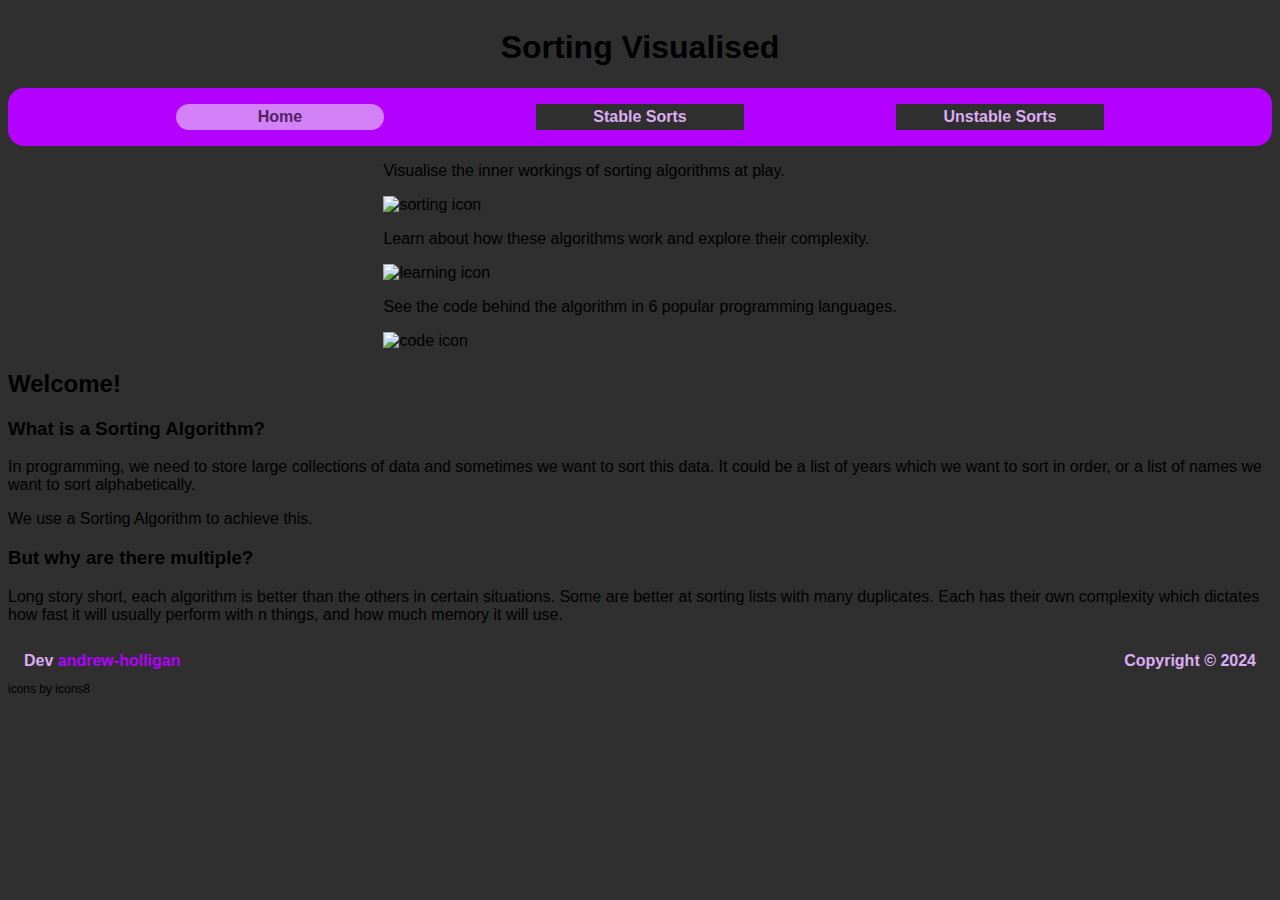
==== index.html @ a53d6f6a "feat: init quick sort" ====
<!DOCTYPE html>

<html lang="en">
  <head>
    <meta charset="utf-8" />
    <meta name="viewport" content="width=device-width, initial-scale=1" />
    <meta
      name="description"
      content="Provides a visual representation of the Sorting Algorithms"
    />
    <meta name="author" content="andrew-holligan" />

    <link
      rel="icon"
      type="image/x-icon"
      href="./assets/images/favicon/favicon.ico"
    />

    <title>Sorting Visualised - Welcome</title>

    <!-- css -->
    <link rel="stylesheet" href="./css/base/variables.css" />
    <link rel="stylesheet" href="./css/base/header.css" />
    <link rel="stylesheet" href="./css/base/nav.css" />
    <link rel="stylesheet" href="./css/base/main.css" />
    <link rel="stylesheet" href="./css/base/footer.css" />

    <link rel="stylesheet" href="./css/home/info.css" />
  </head>

  <body>
    <header class="header">
      <h1>Sorting Visualised</h1>
    </header>

    <!-- NAVBAR -->
    <nav class="navbar">
      <a class="navbar-active-link" href="./">Home</a>
      <div class="navbar-dropdown">
        Stable Sorts
        <div class="navbar-dropdown-menu">
          <a href="./bubble-sort.html">Bubble Sort</a>
          <a href="./insertion-sort.html">Insertion Sort</a>
          <a href="./merge-sort.html">Merge Sort</a>
        </div>
      </div>
      <div class="navbar-dropdown">
        Unstable Sorts
        <div class="navbar-dropdown-menu">
          <a href="">Selection Sort</a>
          <a href="">Shell Sort</a>
          <a href="./quick-sort.html">Quick Sort</a>
        </div>
      </div>
    </nav>

    <main class="main">
      <div class="overview-section">
        <div class="overview-container">
          <p>Visualise the inner workings of sorting algorithms at play.</p>
          <img
            src="./assets/images/overview/icons8-sorting.png"
            alt="sorting icon"
          />
        </div>
        <div class="overview-container">
          <p>
            Learn about how these algorithms work and explore their complexity.
          </p>
          <img
            src="./assets/images/overview/icons8-learn.png"
            alt="learning icon"
          />
        </div>
        <div class="overview-container">
          <p>
            See the code behind the algorithm in 6 popular programming
            languages.
          </p>
          <img src="./assets/images/overview/icons8-code.png" alt="code icon" />
        </div>
      </div>

      <div class="welcome-section">
        <h2>Welcome!</h2>
        <h3>What is a Sorting Algorithm?</h3>
        <p>
          In programming, we need to store large collections of data and
          sometimes we want to sort this data. It could be a list of years which
          we want to sort in order, or a list of names we want to sort
          alphabetically.
        </p>
        <p>We use a Sorting Algorithm to achieve this.</p>
        <h3>But why are there multiple?</h3>
        <p>
          Long story short, each algorithm is better than the others in
          <bold>certain situations</bold>. Some are better at sorting lists with
          many duplicates. Each has their own complexity which dictates how fast
          it will <bold>usually</bold> perform with <italic>n</italic> things,
          and how much memory it will use.
        </p>
      </div>
    </main>

    <!-- FOOTER -->
    <footer class="footer">
      <div class="footer-left">
        Dev
        <a class="footer-link" href="https://github.com/andrew-holligan"
          >andrew-holligan</a
        >
      </div>
      <div class="footer-right">Copyright &copy 2024</div>
    </footer>

    <footer class="sub-footer">icons by icons8</footer>
  </body>
</html>
---- css/base/variables.css ----
/* VARIABLES */
:root {
  --color-1: #b300ff;
  --color-2: #deacf5;
  --color-3: #545454;
  --color-4: #2f2f2f;

  --font: Helvetica;
}
---- css/base/header.css ----
/* STANDARD */
/* 1. position */
/* 2. size */
/* 3. margin/padding */
/* 4. border */
/* 5. color */
/* 6. font */

body {
  background: var(--color-4);

  font-family: var(--font);
}

header {
  display: flex;
  align-items: center;
  justify-content: center;
}

.heading {
  display: flex;
  align-items: center;
  justify-content: center;

  height: 50px;

  color: var(--color-2);
}
---- css/base/nav.css ----
.navbar {
  display: flex;
  align-items: center;
  justify-content: space-evenly;

  width: var(--width-global);
  padding: 1rem;

  border-radius: 1rem;

  background: var(--color-1);
  font-weight: bold;
}

.navbar a {
  text-decoration: none;
  text-align: center;

  padding: 0.25rem;
  width: 12.5rem;

  border-radius: 1rem;

  color: var(--color-4);
  background: var(--color-2);
}

.navbar a:hover {
  cursor: pointer;

  color: var(--color-2);
  background: var(--color-4);
}

/* DROPDOWN MENU */
.navbar-dropdown {
  text-decoration: none;

  display: flex;
  align-items: center;
  flex-direction: column;

  padding: 0.25rem;
  width: 12.5rem;

  color: var(--color-2);
  background: var(--color-4);
}

.navbar-dropdown:hover .navbar-dropdown-menu {
  max-height: 100%;
  transition: max-height 0.5s ease-in;
}

.navbar-dropdown-menu {
  display: flex;
  flex-direction: column;
  position: absolute;
  max-height: 0;
  overflow: hidden;
  transition: max-height 0.5s ease-out;

  margin-top: 1.5rem;
}

.navbar-dropdown-menu a {
  border-radius: 0;
}

.navbar-dropdown-menu a:last-child {
  border-bottom-left-radius: 1rem;
  border-bottom-right-radius: 1rem;
}

/* ACTIVE LINK */
.navbar-active-link {
  opacity: 75%;
}

.navbar-active-link:hover {
  cursor: default !important;

  background: var(--color-2) !important;
  color: var(--color-4) !important;
}
---- css/base/main.css ----
/* STANDARD */
/* 1. position */
/* 2. size */
/* 3. margin/padding */
/* 4. border */
/* 5. color */
/* 6. font */

main {
  display: flex;
  align-items: center;
  justify-content: center;
  flex-direction: column;
}

.main-section {
  display: flex;
  align-items: center;
  justify-content: center;

  padding: 20px;
  margin-top: 20px;

  width: 1100px;

  border-radius: 40px;

  background: var(--color-3);
}
---- css/base/footer.css ----
.footer {
  display: flex;
  align-items: center;
  justify-content: space-between;
  flex-direction: row;

  width: var(--width-global);
  margin-top: 0.75rem;
  margin-bottom: 0.75rem;

  color: var(--color-2);
  font-weight: bold;
}

.footer-left {
  padding-inline: 1rem;
}

.footer-right {
  float: right;

  padding-inline: 1rem;
}

.footer-left a {
  text-decoration: none;

  color: var(--color-1);
}

/* SUB FOOTER */
.sub-footer {
  color: var(--color-5);
  font-size: 0.75rem;
}
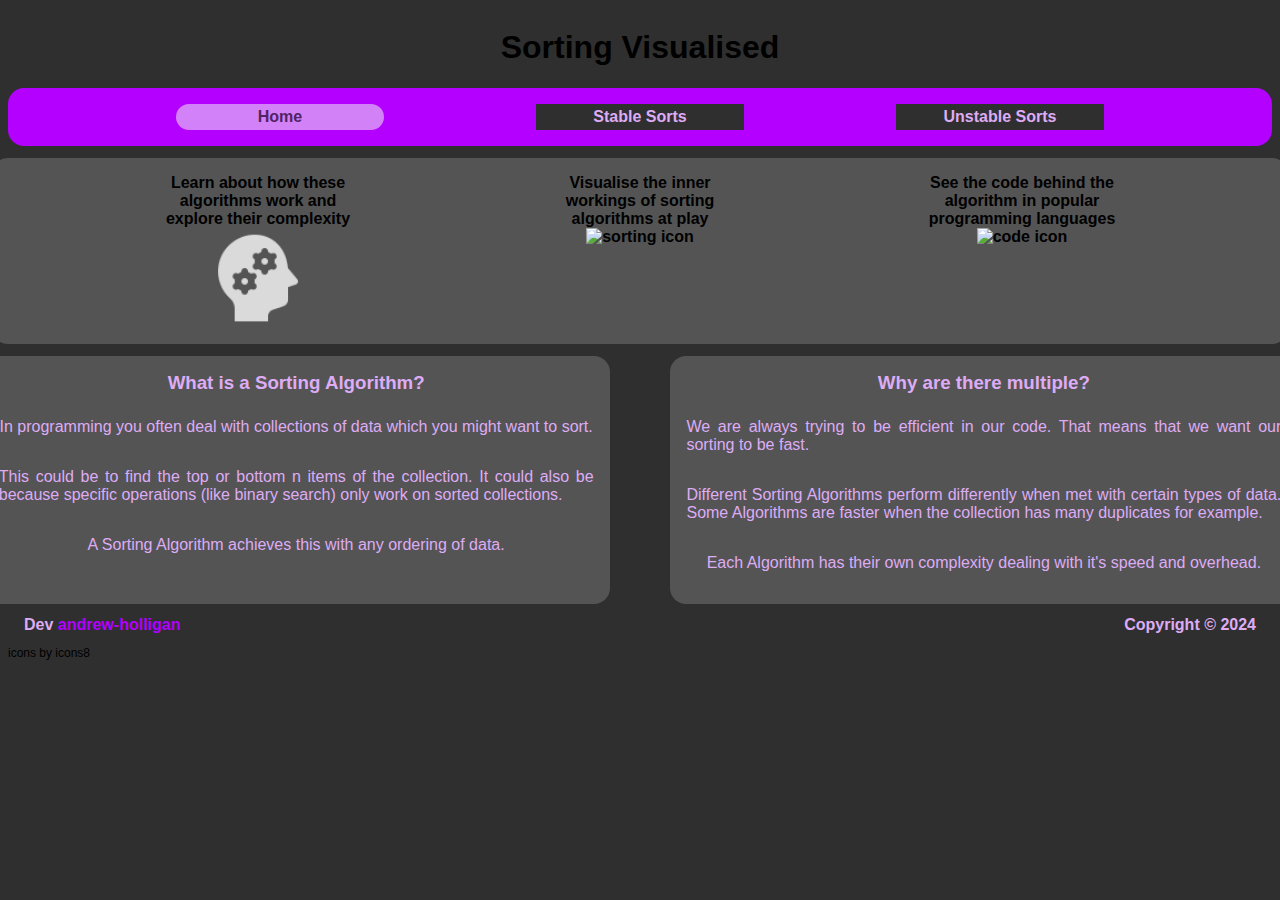
==== commit e3a1db13: "feat: index css" ====
--- a/index.html
+++ b/index.html
@@ -47,9 +47,10 @@
       <div class="navbar-dropdown">
         Unstable Sorts
         <div class="navbar-dropdown-menu">
-          <a href="">Selection Sort</a>
-          <a href="">Shell Sort</a>
+          <a href="./selection-sort.html">Selection Sort</a>
+          <a href="./shell-sort.html">Shell Sort</a>
           <a href="./quick-sort.html">Quick Sort</a>
+          <a href="./heap-sort.html">Heap Sort</a>
         </div>
       </div>
     </nav>
@@ -57,7 +58,16 @@
     <main class="main">
       <div class="overview-section">
         <div class="overview-container">
-          <p>Visualise the inner workings of sorting algorithms at play.</p>
+          <p>
+            Learn about how these algorithms work and explore their complexity
+          </p>
+          <img
+            src="./assets/images/overview/icons8-learn.png"
+            alt="learning icon"
+          />
+        </div>
+        <div class="overview-container">
+          <p>Visualise the inner workings of sorting algorithms at play</p>
           <img
             src="./assets/images/overview/icons8-sorting.png"
             alt="sorting icon"
@@ -65,40 +75,42 @@
         </div>
         <div class="overview-container">
           <p>
-            Learn about how these algorithms work and explore their complexity.
-          </p>
-          <img
-            src="./assets/images/overview/icons8-learn.png"
-            alt="learning icon"
-          />
-        </div>
-        <div class="overview-container">
-          <p>
-            See the code behind the algorithm in 6 popular programming
-            languages.
+            See the code behind the algorithm in popular programming languages
           </p>
           <img src="./assets/images/overview/icons8-code.png" alt="code icon" />
         </div>
       </div>
 
       <div class="welcome-section">
-        <h2>Welcome!</h2>
-        <h3>What is a Sorting Algorithm?</h3>
-        <p>
-          In programming, we need to store large collections of data and
-          sometimes we want to sort this data. It could be a list of years which
-          we want to sort in order, or a list of names we want to sort
-          alphabetically.
-        </p>
-        <p>We use a Sorting Algorithm to achieve this.</p>
-        <h3>But why are there multiple?</h3>
-        <p>
-          Long story short, each algorithm is better than the others in
-          <bold>certain situations</bold>. Some are better at sorting lists with
-          many duplicates. Each has their own complexity which dictates how fast
-          it will <bold>usually</bold> perform with <italic>n</italic> things,
-          and how much memory it will use.
-        </p>
+        <div class="welcome-container">
+          <h3>What is a Sorting Algorithm?</h3>
+          <p>
+            In programming you often deal with collections of data which you
+            might want to sort.
+          </p>
+          <p>
+            This could be to find the top or bottom n items of the collection.
+            It could also be because specific operations (like binary search)
+            only work on sorted collections.
+          </p>
+          <p>A Sorting Algorithm achieves this with any ordering of data.</p>
+        </div>
+        <div class="welcome-container">
+          <h3>Why are there multiple?</h3>
+          <p>
+            We are always trying to be efficient in our code. That means that we
+            want our sorting to be fast.
+          </p>
+          <p>
+            Different Sorting Algorithms perform differently when met with
+            certain types of data. Some Algorithms are faster when the
+            collection has many duplicates for example.
+          </p>
+          <p>
+            Each Algorithm has their own complexity dealing with it's speed and
+            overhead.
+          </p>
+        </div>
       </div>
     </main>
 
--- a/css/home/info.css
+++ b/css/home/info.css
@@ -0,0 +1,68 @@
+.overview-section {
+  display: flex;
+  align-items: center;
+  justify-content: space-evenly;
+
+  padding: 1rem;
+  width: 100%;
+  margin-top: 0.75rem;
+
+  border-radius: 1rem;
+
+  background: var(--color-3);
+  color: var(--color-5);
+  font-weight: bold;
+}
+
+.overview-container {
+  display: flex;
+  flex-direction: column;
+  justify-content: center;
+  align-items: center;
+
+  width: 12.5rem;
+  margin-inline: 2rem;
+}
+
+.overview-container img {
+  height: 100px;
+}
+
+.overview-container p {
+  margin: 0;
+
+  text-align: center;
+}
+
+.welcome-section {
+  display: flex;
+  justify-content: space-between;
+
+  width: 104%;
+  margin-top: 0.75rem;
+
+  color: var(--color-2);
+}
+
+.welcome-section p {
+  text-align: justify;
+
+  color: var(--color-5);
+}
+
+.welcome-container {
+  display: flex;
+  flex-direction: column;
+  align-items: center;
+
+  width: 45.25%;
+  padding: 1rem;
+  border-radius: 1rem;
+
+  background: var(--color-3);
+}
+
+.welcome-container h3 {
+  margin: 0;
+  margin-bottom: 0.5rem;
+}
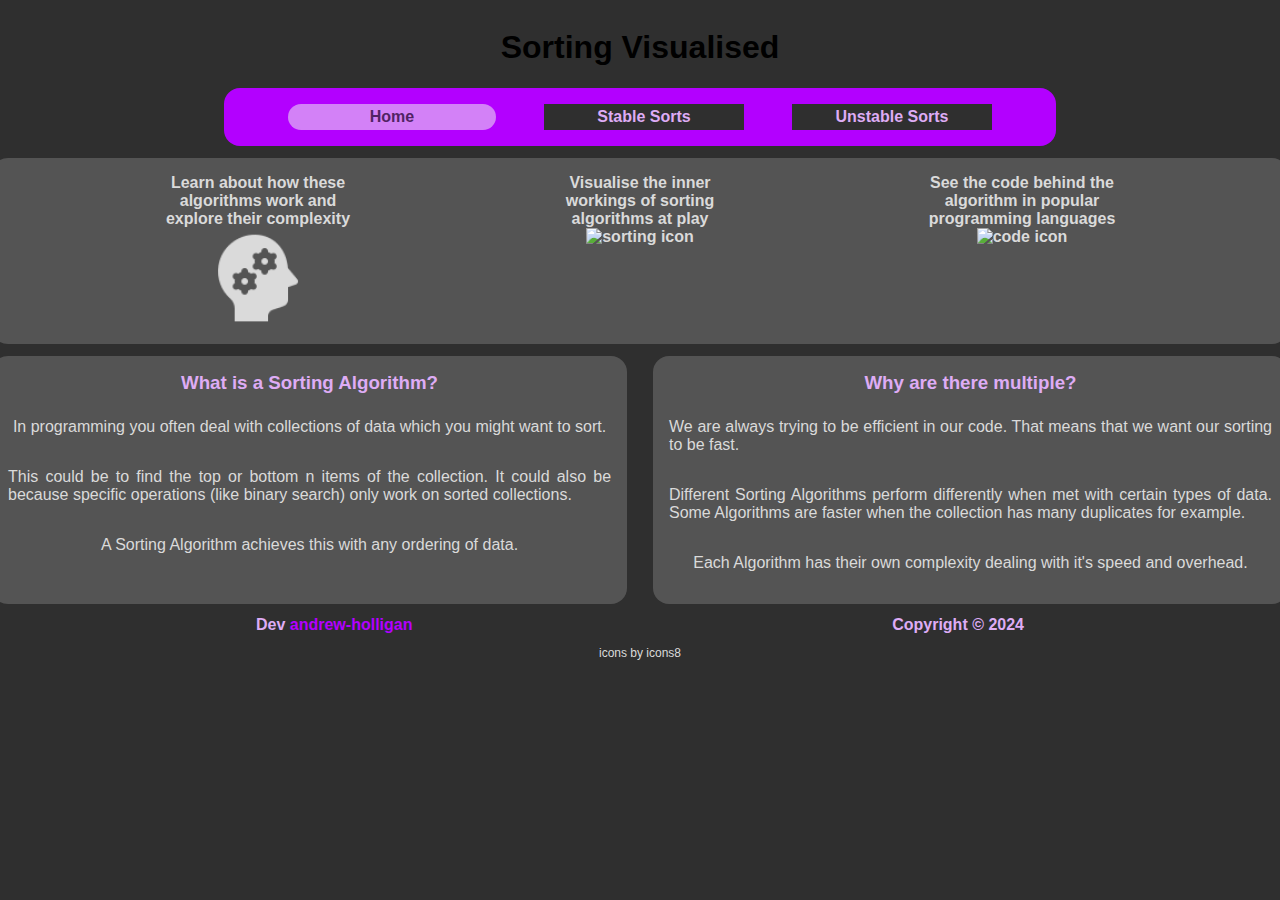
==== commit b9e204e7: "feat: device screen width css" ====
--- a/index.html
+++ b/index.html
@@ -37,7 +37,7 @@
     <nav class="navbar">
       <a class="navbar-active-link" href="./">Home</a>
       <div class="navbar-dropdown">
-        Stable Sorts
+        <p>Stable Sorts</p>
         <div class="navbar-dropdown-menu">
           <a href="./bubble-sort.html">Bubble Sort</a>
           <a href="./insertion-sort.html">Insertion Sort</a>
@@ -45,7 +45,7 @@
         </div>
       </div>
       <div class="navbar-dropdown">
-        Unstable Sorts
+        <p>Unstable Sorts</p>
         <div class="navbar-dropdown-menu">
           <a href="./selection-sort.html">Selection Sort</a>
           <a href="./shell-sort.html">Shell Sort</a>
--- a/css/base/variables.css
+++ b/css/base/variables.css
@@ -1,9 +1,26 @@
-/* VARIABLES */
 :root {
   --color-1: #b300ff;
   --color-2: #deacf5;
   --color-3: #545454;
   --color-4: #2f2f2f;
+  --color-5: #dadada;
 
   --font: Helvetica;
+
+  --width-global: 50rem;
 }
+
+body {
+  display: flex;
+  align-items: center;
+  flex-direction: column;
+
+  background: var(--color-4);
+  font-family: var(--font);
+}
+
+@media (max-width: 55rem) {
+  :root {
+    --width-global: 80%;
+  }
+}
--- a/css/base/nav.css
+++ b/css/base/nav.css
@@ -17,7 +17,7 @@
   text-align: center;
 
   padding: 0.25rem;
-  width: 12.5rem;
+  width: 25%;
 
   border-radius: 1rem;
 
@@ -39,31 +39,50 @@
   display: flex;
   align-items: center;
   flex-direction: column;
+  position: relative;
 
-  padding: 0.25rem;
-  width: 12.5rem;
+  width: 25%;
 
   color: var(--color-2);
+}
+
+.navbar-dropdown p {
+  text-align: center;
+
+  margin: 0;
+  padding-top: 0.25rem;
+  padding-bottom: 0.25rem;
+
+  width: 100%;
+
   background: var(--color-4);
 }
 
 .navbar-dropdown:hover .navbar-dropdown-menu {
-  max-height: 100%;
-  transition: max-height 0.5s ease-in;
+  /* BAD - need to manually change value when add another link */
+  max-height: 400%;
+  transition: max-height 0.25s ease-in;
 }
 
 .navbar-dropdown-menu {
   display: flex;
   flex-direction: column;
   position: absolute;
+
+  width: 100%;
+  margin-top: 1.75rem;
+
   max-height: 0;
   overflow: hidden;
-  transition: max-height 0.5s ease-out;
-
-  margin-top: 1.5rem;
+  transition: max-height 0.25s ease-out;
 }
 
 .navbar-dropdown-menu a {
+  padding: 0;
+  padding-top: 0.25rem;
+  padding-bottom: 0.25rem;
+  width: 100%;
+
   border-radius: 0;
 }
 
@@ -83,3 +102,30 @@
   background: var(--color-2) !important;
   color: var(--color-4) !important;
 }
+
+@media (max-width: 540px) {
+  .navbar {
+    flex-direction: column;
+  }
+
+  .navbar a {
+    width: 75%;
+  }
+  .navbar-dropdown-menu {
+    position: relative;
+    margin: 0;
+  }
+
+  .navbar-dropdown-menu a {
+    width: 100%;
+    margin: 0;
+  }
+
+  .navbar-dropdown {
+    width: 75%;
+  }
+
+  .navbar-dropdown:nth-of-type(1) {
+    margin: 0.5rem;
+  }
+}
--- a/css/home/info.css
+++ b/css/home/info.css
@@ -38,7 +38,7 @@
   display: flex;
   justify-content: space-between;
 
-  width: 104%;
+  width: calc(100% + 2rem);
   margin-top: 0.75rem;
 
   color: var(--color-2);
@@ -55,7 +55,7 @@
   flex-direction: column;
   align-items: center;
 
-  width: 45.25%;
+  width: calc(49% - 2rem);
   padding: 1rem;
   border-radius: 1rem;
 
@@ -66,3 +66,22 @@
   margin: 0;
   margin-bottom: 0.5rem;
 }
+
+@media (max-width: 540px) {
+  .overview-section {
+    flex-direction: column;
+  }
+
+  .overview-container {
+    margin-inline: 0;
+  }
+
+  .welcome-section {
+    flex-direction: column;
+  }
+
+  .welcome-container {
+    width: calc(100% - 2rem);
+    margin-top: 0.75rem;
+  }
+}
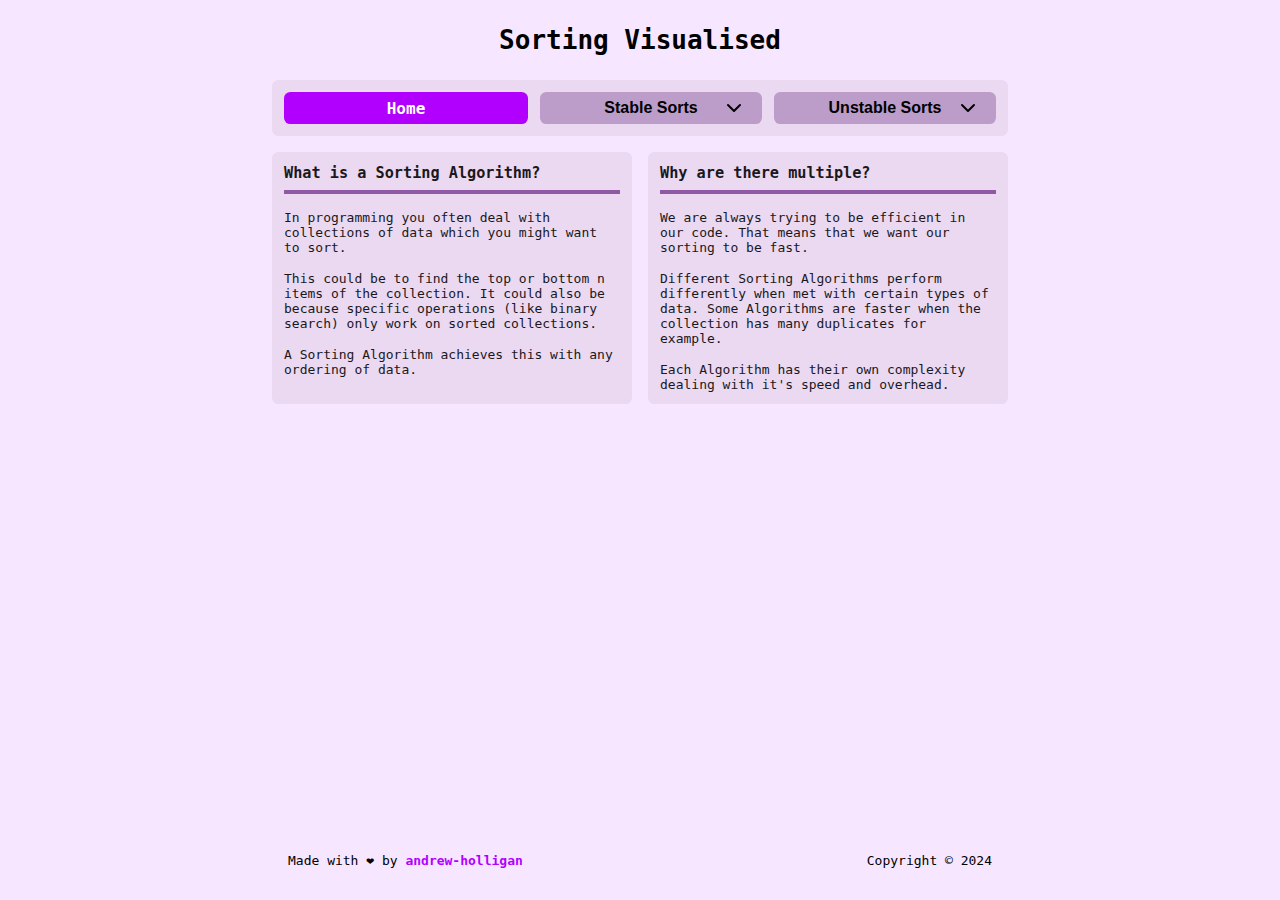
==== commit 8aa8d7ad: "feat: major refactoring" ====
--- a/index.html
+++ b/index.html
@@ -1,130 +1,129 @@
 <!DOCTYPE html>
 
 <html lang="en">
-  <head>
-    <meta charset="utf-8" />
-    <meta name="viewport" content="width=device-width, initial-scale=1" />
-    <meta
-      name="description"
-      content="Provides a visual representation of the Sorting Algorithms"
-    />
-    <meta name="author" content="andrew-holligan" />
+	<head>
+		<!-- meta -->
+		<meta charset="utf-8" />
+		<meta name="viewport" content="width=device-width, initial-scale=1" />
+		<meta name="author" content="Andrew Holligan" />
+		<meta name="description" content="Provides a visual representation of Sorting Algorithms" />
 
-    <link
-      rel="icon"
-      type="image/x-icon"
-      href="./assets/images/favicon/favicon.ico"
-    />
+		<!-- favicon -->
+		<link rel="apple-touch-icon" sizes="180x180" href="/assets/favicon/apple-touch-icon.png" />
+		<link rel="icon" type="image/png" sizes="32x32" href="/assets/favicon/favicon-32x32.png" />
+		<link rel="icon" type="image/png" sizes="16x16" href="/assets/favicon/favicon-16x16.png" />
+		<link rel="manifest" href="/assets/favicon/site.webmanifest" />
 
-    <title>Sorting Visualised - Welcome</title>
+		<!-- title -->
+		<title>Sorting Visualised - Welcome</title>
 
-    <!-- css -->
-    <link rel="stylesheet" href="./css/base/variables.css" />
-    <link rel="stylesheet" href="./css/base/header.css" />
-    <link rel="stylesheet" href="./css/base/nav.css" />
-    <link rel="stylesheet" href="./css/base/main.css" />
-    <link rel="stylesheet" href="./css/base/footer.css" />
+		<!-- css -->
+		<link rel="stylesheet" href="./css/base/variables.css" />
+		<link rel="stylesheet" href="./css/base/header.css" />
+		<link rel="stylesheet" href="./css/base/nav.css" />
+		<link rel="stylesheet" href="./css/base/main.css" />
+		<link rel="stylesheet" href="./css/base/footer.css" />
+		<link rel="stylesheet" href="./css/home/info.css" />
+	</head>
 
-    <link rel="stylesheet" href="./css/home/info.css" />
-  </head>
+	<body>
+		<!-- header -->
+		<header class="header">
+			<h1>Sorting Visualised</h1>
+		</header>
 
-  <body>
-    <header class="header">
-      <h1>Sorting Visualised</h1>
-    </header>
+		<!-- navbar -->
+		<nav class="navbar">
+			<!-- home link -->
+			<a href="./" class="navbar-active-link">Home</a>
 
-    <!-- NAVBAR -->
-    <nav class="navbar">
-      <a class="navbar-active-link" href="./">Home</a>
-      <div class="navbar-dropdown">
-        <p>Stable Sorts</p>
-        <div class="navbar-dropdown-menu">
-          <a href="./bubble-sort.html">Bubble Sort</a>
-          <a href="./insertion-sort.html">Insertion Sort</a>
-          <a href="./merge-sort.html">Merge Sort</a>
-        </div>
-      </div>
-      <div class="navbar-dropdown">
-        <p>Unstable Sorts</p>
-        <div class="navbar-dropdown-menu">
-          <a href="./selection-sort.html">Selection Sort</a>
-          <a href="./shell-sort.html">Shell Sort</a>
-          <a href="./quick-sort.html">Quick Sort</a>
-          <a href="./heap-sort.html">Heap Sort</a>
-        </div>
-      </div>
-    </nav>
+			<!-- stable sorts links -->
+			<div class="navbar-dropdown">
+				<button class="navbar-dropdown-button">
+					<div></div>
+					<span>Stable Sorts</span>
+					<div data-embed-svg="chevron-down.svg" class="icon"></div>
+				</button>
 
-    <main class="main">
-      <div class="overview-section">
-        <div class="overview-container">
-          <p>
-            Learn about how these algorithms work and explore their complexity
-          </p>
-          <img
-            src="./assets/images/overview/icons8-learn.png"
-            alt="learning icon"
-          />
-        </div>
-        <div class="overview-container">
-          <p>Visualise the inner workings of sorting algorithms at play</p>
-          <img
-            src="./assets/images/overview/icons8-sorting.png"
-            alt="sorting icon"
-          />
-        </div>
-        <div class="overview-container">
-          <p>
-            See the code behind the algorithm in popular programming languages
-          </p>
-          <img src="./assets/images/overview/icons8-code.png" alt="code icon" />
-        </div>
-      </div>
+				<div class="navbar-dropdown-menu">
+					<a href="./bubble-sort.html">Bubble Sort</a>
+					<a href="./insertion-sort.html">Insertion Sort</a>
+					<a href="./merge-sort.html">Merge Sort</a>
+					<a href="./radix-sort.html">Radix Sort</a>
+				</div>
+			</div>
 
-      <div class="welcome-section">
-        <div class="welcome-container">
-          <h3>What is a Sorting Algorithm?</h3>
-          <p>
-            In programming you often deal with collections of data which you
-            might want to sort.
-          </p>
-          <p>
-            This could be to find the top or bottom n items of the collection.
-            It could also be because specific operations (like binary search)
-            only work on sorted collections.
-          </p>
-          <p>A Sorting Algorithm achieves this with any ordering of data.</p>
-        </div>
-        <div class="welcome-container">
-          <h3>Why are there multiple?</h3>
-          <p>
-            We are always trying to be efficient in our code. That means that we
-            want our sorting to be fast.
-          </p>
-          <p>
-            Different Sorting Algorithms perform differently when met with
-            certain types of data. Some Algorithms are faster when the
-            collection has many duplicates for example.
-          </p>
-          <p>
-            Each Algorithm has their own complexity dealing with it's speed and
-            overhead.
-          </p>
-        </div>
-      </div>
-    </main>
+			<!-- unstable sorts links -->
+			<div class="navbar-dropdown">
+				<button class="navbar-dropdown-button">
+					<div></div>
+					<span>Unstable Sorts</span>
+					<div data-embed-svg="chevron-down.svg" class="icon"></div>
+				</button>
 
-    <!-- FOOTER -->
-    <footer class="footer">
-      <div class="footer-left">
-        Dev
-        <a class="footer-link" href="https://github.com/andrew-holligan"
-          >andrew-holligan</a
-        >
-      </div>
-      <div class="footer-right">Copyright &copy 2024</div>
-    </footer>
+				<div class="navbar-dropdown-menu">
+					<a href="./selection-sort.html">Selection Sort</a>
+					<a href="./shell-sort.html">Shell Sort</a>
+					<a href="./quick-sort.html">Quick Sort</a>
+					<a href="./heap-sort.html">Heap Sort</a>
+				</div>
+			</div>
+		</nav>
 
-    <footer class="sub-footer">icons by icons8</footer>
-  </body>
+		<!-- main -->
+		<main class="main">
+			<!-- welcome section -->
+			<section class="welcome-section">
+				<!-- what is a sorting algorithm? -->
+				<article class="welcome-container">
+					<h3>What is a Sorting Algorithm?</h3>
+					<p>
+						In programming you often deal with collections of data
+						which you might want to sort.
+					</p>
+					<p>
+						This could be to find the top or bottom n items of the
+						collection. It could also be because specific operations
+						(like binary search) only work on sorted collections.
+					</p>
+					<p>
+						A Sorting Algorithm achieves this with any ordering of
+						data.
+					</p>
+				</article>
+
+				<!-- why are there multiple -->
+				<article class="welcome-container">
+					<h3>Why are there multiple?</h3>
+					<p>
+						We are always trying to be efficient in our code. That
+						means that we want our sorting to be fast.
+					</p>
+					<p>
+						Different Sorting Algorithms perform differently when
+						met with certain types of data. Some Algorithms are
+						faster when the collection has many duplicates for
+						example.
+					</p>
+					<p>
+						Each Algorithm has their own complexity dealing with
+						it's speed and overhead.
+					</p>
+				</article>
+			</section>
+		</main>
+
+		<!-- footer -->
+		<footer class="footer">
+			<div class="footer-left">
+				Made with ❤ by
+				<a href="https://github.com/andrew-holligan" class="footer-link">andrew-holligan</a>
+			</div>
+			<div class="footer-right">Copyright &copy 2024</div>
+		</footer>
+
+		<!-- js -->
+		<script src="./js/base/svg.js"></script>
+		<script src="./js/base/nav.js"></script>
+	</body>
 </html>
--- a/css/base/variables.css
+++ b/css/base/variables.css
@@ -1,26 +1,96 @@
+* {
+	margin: 0;
+	padding: 0;
+
+	box-sizing: border-box;
+}
+
 :root {
-  --color-1: #b300ff;
-  --color-2: #deacf5;
-  --color-3: #545454;
-  --color-4: #2f2f2f;
-  --color-5: #dadada;
+	--width-global: 46rem;
+	--padding-global: 1rem;
 
-  --font: Helvetica;
+	--font: monospace;
 
-  --width-global: 50rem;
+	--background: hsl(282, 100%, 95%);
+	--foreground: hsl(282, 5%, 0%);
+	--card: hsl(282, 50%, 90%);
+	--card-foreground: hsl(282, 5%, 10%);
+	--popover: hsl(282, 100%, 95%);
+	--popover-foreground: hsl(282, 100%, 0%);
+	--primary: hsl(282, 100%, 50%);
+	--primary-foreground: hsl(0, 0%, 100%);
+	--secondary: hsl(282, 30%, 70%);
+	--secondary-foreground: hsl(0, 0%, 0%);
+	--muted: hsl(244, 30%, 85%);
+	--muted-foreground: hsl(282, 5%, 35%);
+	--accent: hsl(244, 30%, 80%);
+	--accent-foreground: hsl(282, 5%, 10%);
+	--destructive: hsl(0, 100%, 30%);
+	--destructive-foreground: hsl(282, 5%, 90%);
+	--border: hsl(282, 30%, 50%);
+}
+
+.dark {
+	--background: hsl(282, 50%, 5%);
+	--foreground: hsl(282, 5%, 90%);
+	--card: hsl(282, 50%, 0%);
+	--card-foreground: hsl(282, 5%, 90%);
+	--popover: hsl(282, 50%, 5%);
+	--popover-foreground: hsl(282, 5%, 90%);
+	--primary: hsl(282, 100%, 50%);
+	--primary-foreground: hsl(0, 0%, 100%);
+	--secondary: hsl(282, 30%, 10%);
+	--secondary-foreground: hsl(0, 0%, 100%);
+	--muted: hsl(244, 30%, 15%);
+	--muted-foreground: hsl(282, 5%, 60%);
+	--accent: hsl(244, 30%, 15%);
+	--accent-foreground: hsl(282, 5%, 90%);
+	--destructive: hsl(0, 100%, 30%);
+	--destructive-foreground: hsl(282, 5%, 90%);
+	--border: hsl(282, 30%, 18%);
 }
 
 body {
-  display: flex;
-  align-items: center;
-  flex-direction: column;
+	display: flex;
+	align-items: center;
+	flex-direction: column;
+	gap: 1rem;
 
-  background: var(--color-4);
-  font-family: var(--font);
+	min-height: 100vh;
+
+	padding: var(--padding-global);
+
+	background: var(--background);
+	font-family: var(--font);
 }
 
-@media (max-width: 55rem) {
-  :root {
-    --width-global: 80%;
-  }
+.icon {
+	display: flex;
+	align-items: center;
+	justify-content: center;
+
+	width: 1.5rem;
+	height: 1.5rem;
 }
+
+/* lg */
+@media (max-width: 1024px) {
+	:root {
+		--width-global: 46rem; /* 736px */
+	}
+}
+
+/* md */
+@media (max-width: 768px) {
+	:root {
+		--width-global: 38rem; /* 608px */
+	}
+}
+
+/* sm */
+@media (max-width: 640px) {
+	:root {
+		--width-global: 100%;
+		--padding-global: 0.5rem;
+	}
+}
--- a/css/base/header.css
+++ b/css/base/header.css
@@ -1,29 +1,13 @@
-/* STANDARD */
-/* 1. position */
-/* 2. size */
-/* 3. margin/padding */
-/* 4. border */
-/* 5. color */
-/* 6. font */
+.header {
+	display: flex;
+	align-items: center;
+	justify-content: center;
 
-body {
-  background: var(--color-4);
-
-  font-family: var(--font);
+	height: 3rem;
 }
 
-header {
-  display: flex;
-  align-items: center;
-  justify-content: center;
+.header h1 {
+	text-align: center;
+
+	color: var(--background-foreground);
 }
-
-.heading {
-  display: flex;
-  align-items: center;
-  justify-content: center;
-
-  height: 50px;
-
-  color: var(--color-2);
-}
--- a/css/base/nav.css
+++ b/css/base/nav.css
@@ -1,131 +1,118 @@
 .navbar {
-  display: flex;
-  align-items: center;
-  justify-content: space-evenly;
+	display: flex;
+	align-items: center;
+	justify-content: space-evenly;
+	gap: 0.75rem;
 
-  width: var(--width-global);
-  padding: 1rem;
+	width: var(--width-global);
+	padding: 0.75rem;
 
-  border-radius: 1rem;
+	border-radius: 0.4rem;
 
-  background: var(--color-1);
-  font-weight: bold;
+	background: var(--card);
 }
 
-.navbar a {
-  text-decoration: none;
-  text-align: center;
+.navbar a,
+.navbar-dropdown-button,
+.navbar-dropdown-menu a {
+	text-decoration: none;
+	display: flex;
+	align-items: center;
+	justify-content: center;
 
-  padding: 0.25rem;
-  width: 25%;
+	padding: 0.25rem;
+	padding-inline: 1rem;
+	width: 100%;
+	height: 2rem;
 
-  border-radius: 1rem;
+	border-radius: 0.4rem;
 
-  color: var(--color-4);
-  background: var(--color-2);
+	color: var(--secondary-foreground);
+	background: var(--secondary);
+	font-weight: bold;
+	font-size: 1rem;
 }
 
-.navbar a:hover {
-  cursor: pointer;
+.navbar a:hover,
+.navbar-dropdown-button:hover,
+.navbar-dropdown-menu a:hover {
+	cursor: pointer;
 
-  color: var(--color-2);
-  background: var(--color-4);
+	color: var(--accent-foreground);
+	background: var(--accent);
 }
 
-/* DROPDOWN MENU */
+/* dropdown menu */
+
 .navbar-dropdown {
-  text-decoration: none;
+	display: flex;
+	flex-direction: column;
+	position: relative;
 
-  display: flex;
-  align-items: center;
-  flex-direction: column;
-  position: relative;
+	width: 100%;
+}
+.navbar-dropdown-button {
+	justify-content: space-between;
 
-  width: 25%;
-
-  color: var(--color-2);
+	border: none;
 }
 
-.navbar-dropdown p {
-  text-align: center;
-
-  margin: 0;
-  padding-top: 0.25rem;
-  padding-bottom: 0.25rem;
-
-  width: 100%;
-
-  background: var(--color-4);
+.navbar-dropdown-button-active {
+	border-bottom-right-radius: 0;
+	border-bottom-left-radius: 0;
 }
 
-.navbar-dropdown:hover .navbar-dropdown-menu {
-  /* BAD - need to manually change value when add another link */
-  max-height: 400%;
-  transition: max-height 0.25s ease-in;
+.navbar-dropdown-button div {
+	width: 1.5rem;
+	height: 1.5rem;
 }
 
 .navbar-dropdown-menu {
-  display: flex;
-  flex-direction: column;
-  position: absolute;
+	display: none; /* hidden by default */
+	flex-direction: column;
+	position: absolute;
+	top: 2rem;
+	left: 0;
 
-  width: 100%;
-  margin-top: 1.75rem;
+	width: 100%;
 
-  max-height: 0;
-  overflow: hidden;
-  transition: max-height 0.25s ease-out;
+	border-top: 4px solid var(--border);
+	border-bottom-right-radius: 0.4rem;
+	border-bottom-left-radius: 0.4rem;
+
+	overflow: hidden;
+	z-index: 9999;
+}
+
+.navbar-dropdown-menu-active {
+	display: flex;
 }
 
 .navbar-dropdown-menu a {
-  padding: 0;
-  padding-top: 0.25rem;
-  padding-bottom: 0.25rem;
-  width: 100%;
-
-  border-radius: 0;
+	border-radius: 0;
 }
 
-.navbar-dropdown-menu a:last-child {
-  border-bottom-left-radius: 1rem;
-  border-bottom-right-radius: 1rem;
+/* active link */
+
+.navbar-active-link {
+	pointer-events: none !important;
+
+	color: var(--primary-foreground) !important;
+	background: var(--primary) !important;
 }
 
-/* ACTIVE LINK */
-.navbar-active-link {
-  opacity: 75%;
+/* md */
+@media (max-width: 768px) {
+	.navbar a,
+	.navbar-dropdown-button,
+	.navbar-dropdown-menu a {
+		padding-inline: 0.5rem;
+	}
 }
 
-.navbar-active-link:hover {
-  cursor: default !important;
-
-  background: var(--color-2) !important;
-  color: var(--color-4) !important;
+/* sm */
+@media (max-width: 640px) {
+	.navbar {
+		flex-direction: column;
+	}
 }
-
-@media (max-width: 540px) {
-  .navbar {
-    flex-direction: column;
-  }
-
-  .navbar a {
-    width: 75%;
-  }
-  .navbar-dropdown-menu {
-    position: relative;
-    margin: 0;
-  }
-
-  .navbar-dropdown-menu a {
-    width: 100%;
-    margin: 0;
-  }
-
-  .navbar-dropdown {
-    width: 75%;
-  }
-
-  .navbar-dropdown:nth-of-type(1) {
-    margin: 0.5rem;
-  }
-}
--- a/css/base/main.css
+++ b/css/base/main.css
@@ -1,29 +1,9 @@
-/* STANDARD */
-/* 1. position */
-/* 2. size */
-/* 3. margin/padding */
-/* 4. border */
-/* 5. color */
-/* 6. font */
+.main {
+	display: flex;
+	align-items: center;
+	flex-direction: column;
+	flex-grow: 1;
+	gap: 0.75rem;
 
-main {
-  display: flex;
-  align-items: center;
-  justify-content: center;
-  flex-direction: column;
+	width: var(--width-global);
 }
-
-.main-section {
-  display: flex;
-  align-items: center;
-  justify-content: center;
-
-  padding: 20px;
-  margin-top: 20px;
-
-  width: 1100px;
-
-  border-radius: 40px;
-
-  background: var(--color-3);
-}
--- a/css/base/footer.css
+++ b/css/base/footer.css
@@ -1,35 +1,44 @@
 .footer {
-  display: flex;
-  align-items: center;
-  justify-content: space-between;
-  flex-direction: row;
+	display: flex;
+	align-items: center;
+	justify-content: space-between;
 
-  width: var(--width-global);
-  margin-top: 0.75rem;
-  margin-bottom: 0.75rem;
+	width: var(--width-global);
+	height: 3rem;
 
-  color: var(--color-2);
-  font-weight: bold;
+	color: var(--background-foreground);
 }
 
 .footer-left {
-  padding-inline: 1rem;
+	padding-inline: 1rem;
 }
 
 .footer-right {
-  float: right;
+	float: right;
 
-  padding-inline: 1rem;
+	padding-inline: 1rem;
 }
 
 .footer-left a {
-  text-decoration: none;
+	text-decoration: none;
 
-  color: var(--color-1);
+	color: var(--primary);
+
+	font-weight: bold;
 }
 
-/* SUB FOOTER */
-.sub-footer {
-  color: var(--color-5);
-  font-size: 0.75rem;
+/* sm */
+@media (max-width: 640px) {
+	.footer {
+		flex-direction: column;
+		align-items: center;
+	}
+
+	.footer-left {
+		margin-bottom: 0.5rem;
+	}
+
+	.footer-right {
+		margin-top: 0.5rem;
+	}
 }
--- a/css/home/info.css
+++ b/css/home/info.css
@@ -1,87 +1,32 @@
-.overview-section {
-  display: flex;
-  align-items: center;
-  justify-content: space-evenly;
+.welcome-section {
+	display: flex;
+	gap: 1rem;
 
-  padding: 1rem;
-  width: 100%;
-  margin-top: 0.75rem;
-
-  border-radius: 1rem;
-
-  background: var(--color-3);
-  color: var(--color-5);
-  font-weight: bold;
-}
-
-.overview-container {
-  display: flex;
-  flex-direction: column;
-  justify-content: center;
-  align-items: center;
-
-  width: 12.5rem;
-  margin-inline: 2rem;
-}
-
-.overview-container img {
-  height: 100px;
-}
-
-.overview-container p {
-  margin: 0;
-
-  text-align: center;
-}
-
-.welcome-section {
-  display: flex;
-  justify-content: space-between;
-
-  width: calc(100% + 2rem);
-  margin-top: 0.75rem;
-
-  color: var(--color-2);
-}
-
-.welcome-section p {
-  text-align: justify;
-
-  color: var(--color-5);
+	width: 100%;
 }
 
 .welcome-container {
-  display: flex;
-  flex-direction: column;
-  align-items: center;
+	display: flex;
+	flex-direction: column;
+	gap: 1rem;
 
-  width: calc(49% - 2rem);
-  padding: 1rem;
-  border-radius: 1rem;
+	padding: 0.75rem;
 
-  background: var(--color-3);
+	border-radius: 0.4rem;
+
+	background: var(--card);
+	color: var(--card-foreground);
 }
 
 .welcome-container h3 {
-  margin: 0;
-  margin-bottom: 0.5rem;
+	padding-bottom: 0.5rem;
+
+	border-bottom: 4px solid var(--border);
 }
 
-@media (max-width: 540px) {
-  .overview-section {
-    flex-direction: column;
-  }
-
-  .overview-container {
-    margin-inline: 0;
-  }
-
-  .welcome-section {
-    flex-direction: column;
-  }
-
-  .welcome-container {
-    width: calc(100% - 2rem);
-    margin-top: 0.75rem;
-  }
+/* sm */
+@media (max-width: 640px) {
+	.welcome-section {
+		flex-direction: column;
+	}
 }
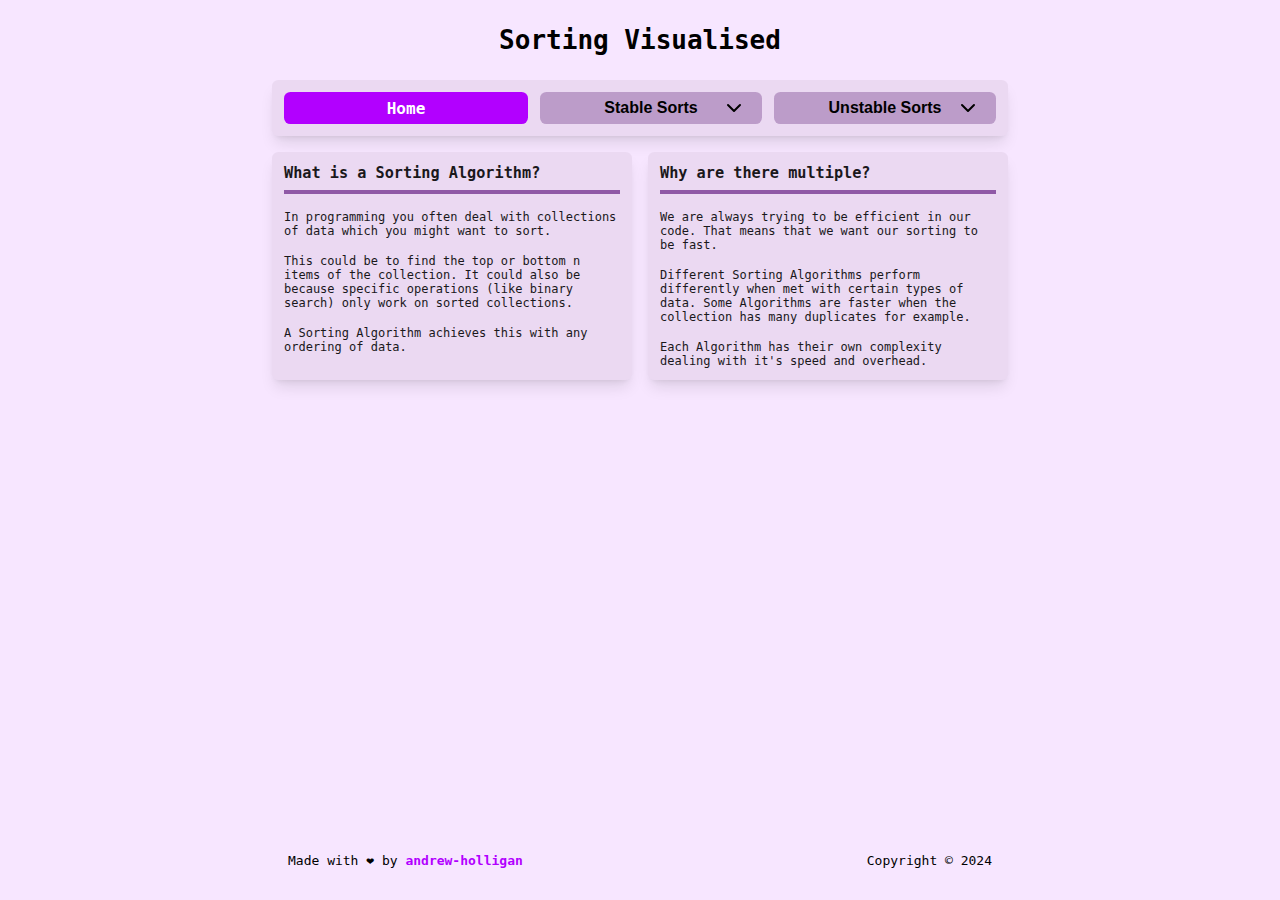
==== commit 5e4021eb: "fix: navbar toggle dropdown" ====
--- a/index.html
+++ b/index.html
@@ -24,6 +24,10 @@
 		<link rel="stylesheet" href="./css/base/main.css" />
 		<link rel="stylesheet" href="./css/base/footer.css" />
 		<link rel="stylesheet" href="./css/home/info.css" />
+
+		<!-- js -->
+		<script type="module" src="./js/base/svg.js"></script>
+		<script type="module" src="./js/base/nav.js"></script>
 	</head>
 
 	<body>
@@ -121,9 +125,5 @@
 			</div>
 			<div class="footer-right">Copyright &copy 2024</div>
 		</footer>
-
-		<!-- js -->
-		<script src="./js/base/svg.js"></script>
-		<script src="./js/base/nav.js"></script>
 	</body>
 </html>
--- a/css/base/nav.css
+++ b/css/base/nav.css
@@ -8,6 +8,8 @@
 	padding: 0.75rem;
 
 	border-radius: 0.4rem;
+	box-shadow: 0 10px 15px -3px rgb(0 0 0 / 0.1),
+		0 4px 6px -4px rgb(0 0 0 / 0.1);
 
 	background: var(--card);
 }
--- a/css/home/info.css
+++ b/css/home/info.css
@@ -13,6 +13,8 @@
 	padding: 0.75rem;
 
 	border-radius: 0.4rem;
+	box-shadow: 0 10px 15px -3px rgb(0 0 0 / 0.1),
+		0 4px 6px -4px rgb(0 0 0 / 0.1);
 
 	background: var(--card);
 	color: var(--card-foreground);
@@ -24,6 +26,10 @@
 	border-bottom: 4px solid var(--border);
 }
 
+.welcome-container p {
+	font-size: 0.75rem;
+}
+
 /* sm */
 @media (max-width: 640px) {
 	.welcome-section {
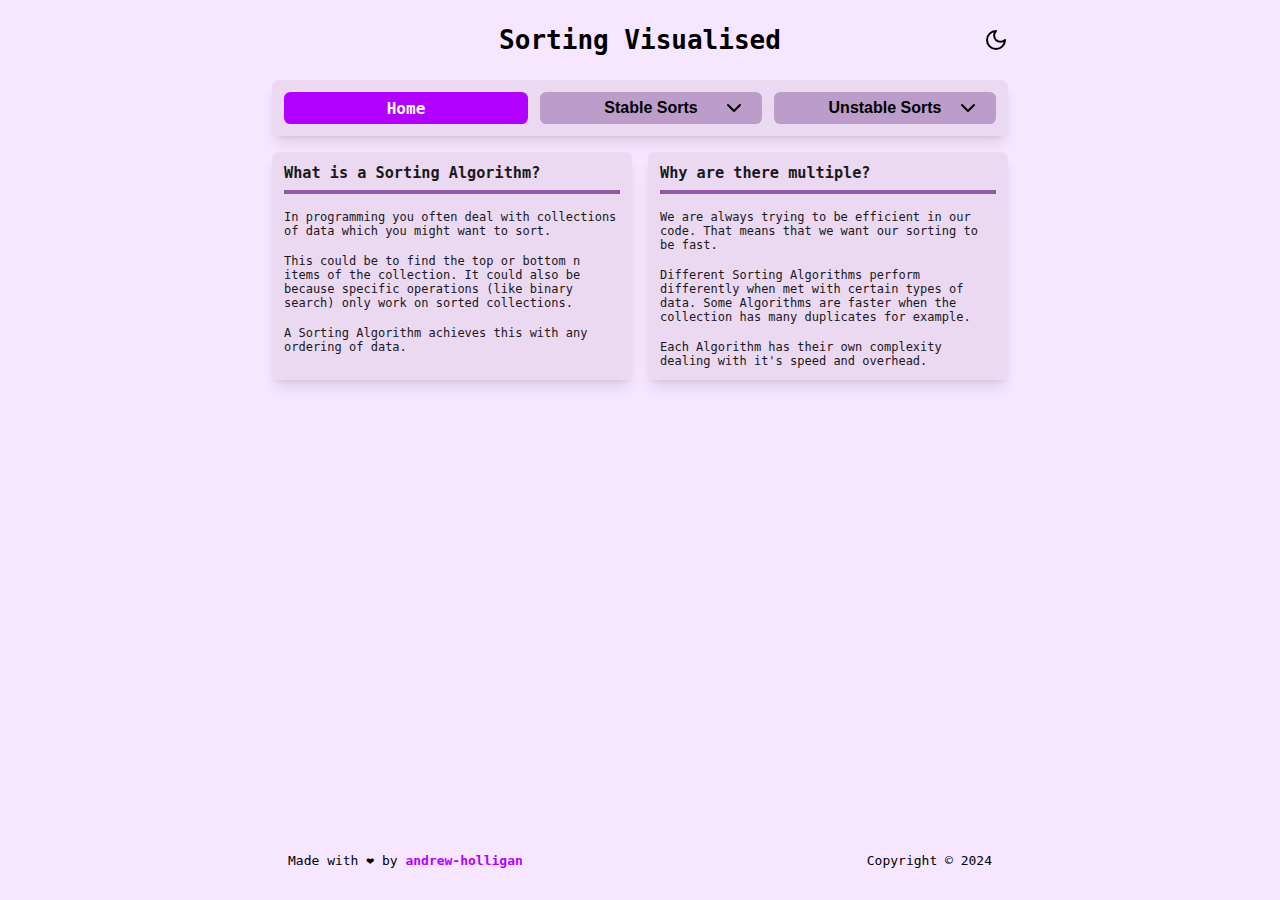
==== commit 0cde4510: "feat: themes" ====
--- a/index.html
+++ b/index.html
@@ -28,12 +28,15 @@
 		<!-- js -->
 		<script type="module" src="./js/base/svg.js"></script>
 		<script type="module" src="./js/base/nav.js"></script>
+		<script type="module" src="./js/base/theme.js"></script>
 	</head>
 
 	<body>
 		<!-- header -->
 		<header class="header">
+			<div></div>
 			<h1>Sorting Visualised</h1>
+			<button id="theme-button" class="icon"></button>
 		</header>
 
 		<!-- navbar -->
--- a/css/base/header.css
+++ b/css/base/header.css
@@ -1,13 +1,33 @@
 .header {
 	display: flex;
 	align-items: center;
-	justify-content: center;
+	justify-content: space-between;
 
+	width: var(--width-global);
 	height: 3rem;
 }
 
 .header h1 {
 	text-align: center;
 
-	color: var(--background-foreground);
+	color: var(--foreground);
 }
+
+.header div,
+#theme-button {
+	width: 1.5rem;
+	height: 1.5rem;
+}
+
+#theme-button {
+	border: none;
+
+	background-color: transparent;
+	color: var(--foreground);
+}
+
+#theme-button:hover {
+	cursor: pointer;
+
+	color: var(--accent);
+}
--- a/css/base/footer.css
+++ b/css/base/footer.css
@@ -6,7 +6,7 @@
 	width: var(--width-global);
 	height: 3rem;
 
-	color: var(--background-foreground);
+	color: var(--foreground);
 }
 
 .footer-left {
